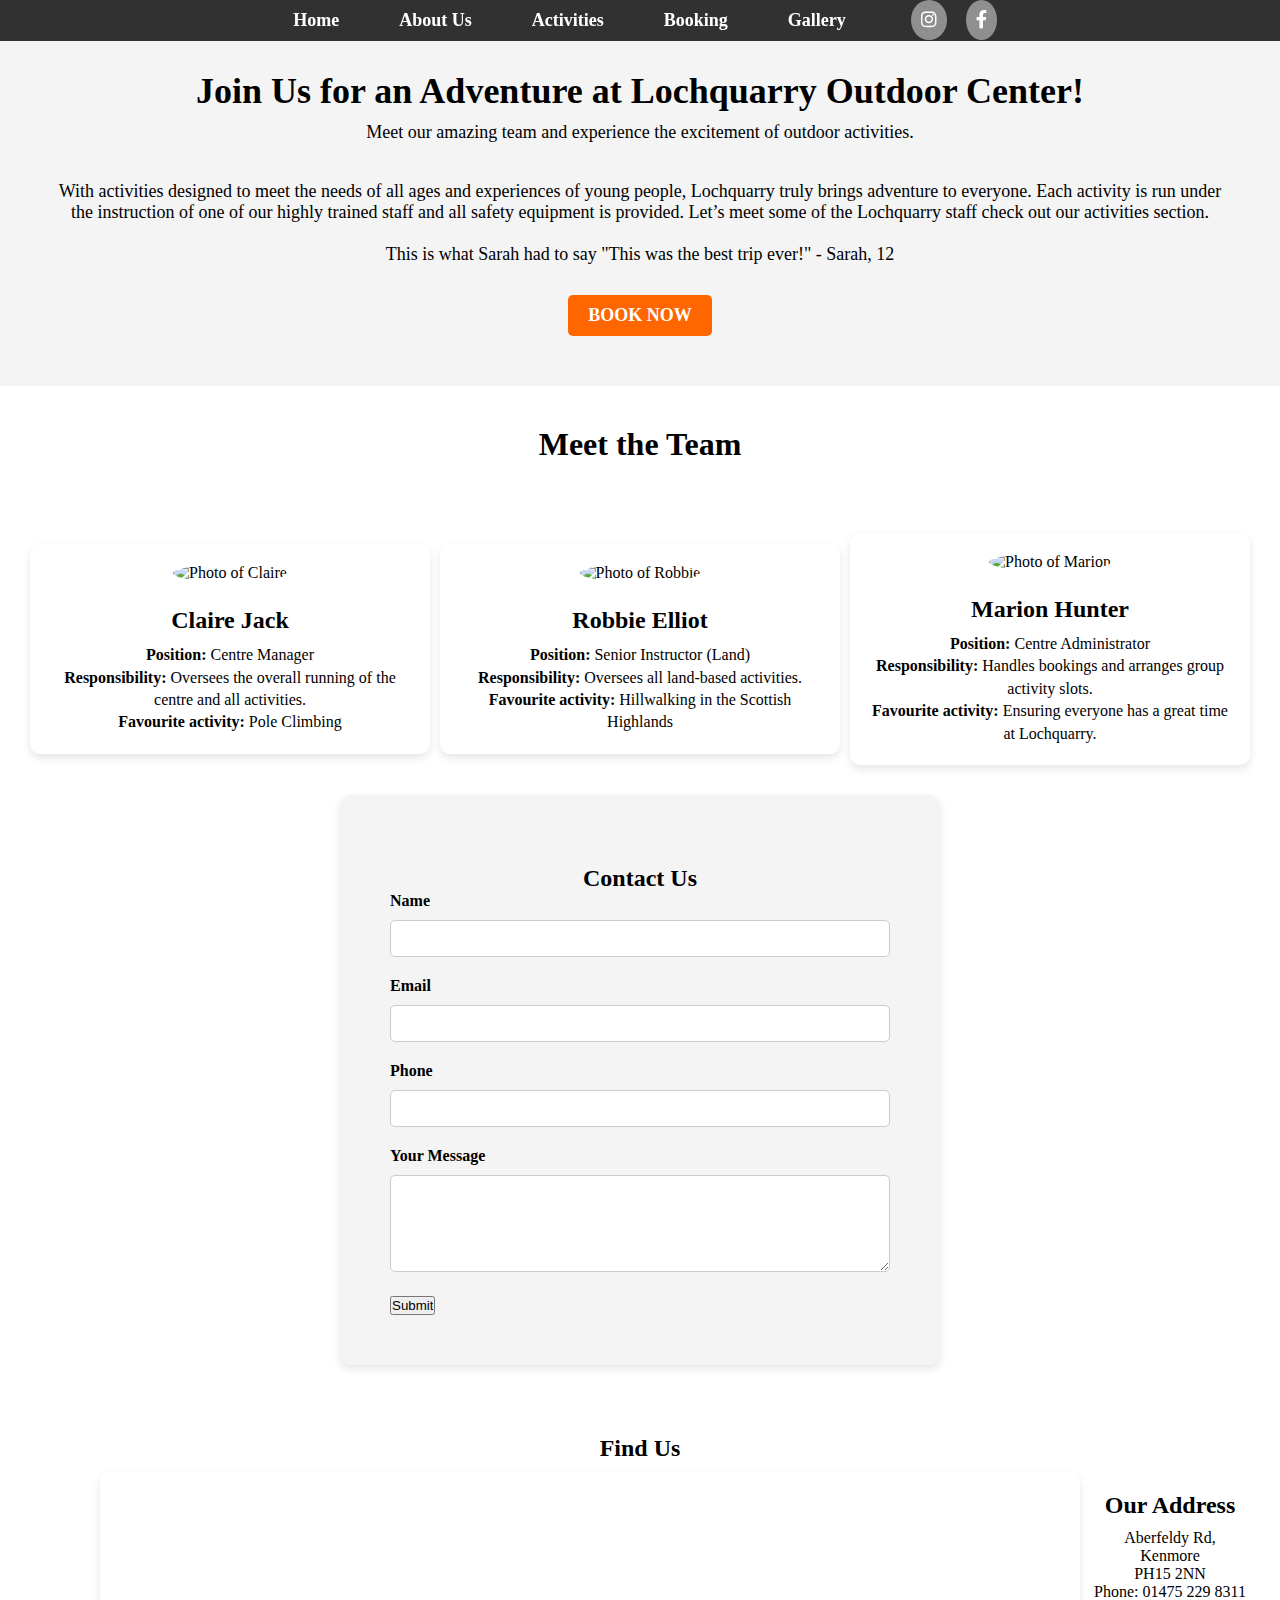
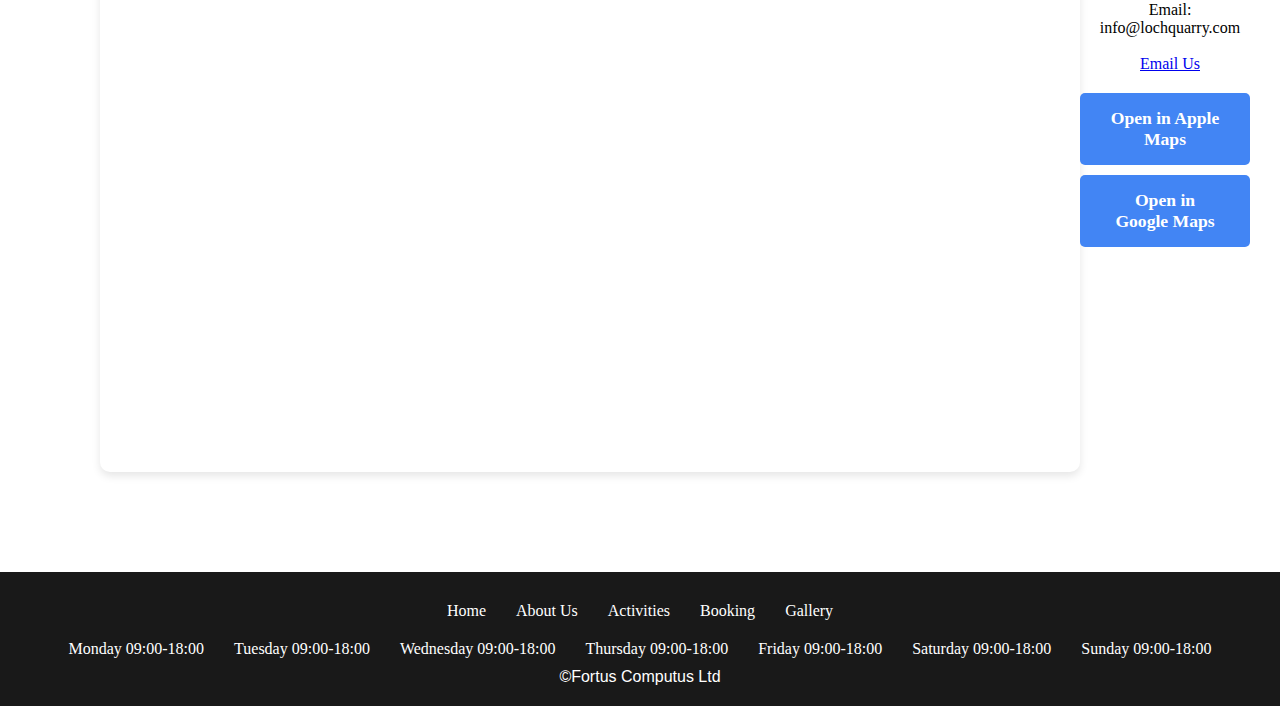
==== about.html @ 39ead4ac "Add files via upload" ====
<!DOCTYPE html>
<html lang="en">
<head>
    <link rel="stylesheet" href="styles.css">
    <meta name="viewport" content="width=device-width, initial-scale=1.0">
    <meta charset="UTF-8">
    <link rel="stylesheet" href="https://cdnjs.cloudflare.com/ajax/libs/font-awesome/6.0.0-beta3/css/all.min.css">
    <title>About Us</title>
</head>
<body>
    <header>
        <nav class="navbar">
            <ul>
                <li><a href="index.html">Home</a></li>
                <li><a href="about.html">About Us</a></li>
                <li><a href="activities.html">Activities</a></li>
                <li><a href="booking.html">Booking</a></li>
                <li><a href="imagesfolder.html">Gallery</a></li>
                <li class="social-icons">
                    <a href="https://instagram.com" target="_blank"><i class="fab fa-instagram"></i></a>
                    <a href="https://facebook.com" target="_blank"><i class="fab fa-facebook-f"></i></a>
                </li>
            </ul>
        </nav>
    </header>
    <section class="top-banner">
        <div class="banner-content">
            <h2>Join Us for an Adventure at Lochquarry Outdoor Center!</h2>
            <p>Meet our amazing team and experience the excitement of outdoor activities.</p>
            <br><p>With activities designed to meet the needs of all ages and experiences of young people, Lochquarry truly brings adventure to everyone.

                Each activity is run under the instruction of one of our highly trained staff and all safety equipment is provided. Let’s meet some of the Lochquarry staff check out our activities section.<br><br> This is what Sarah had to say "This was the best trip ever!" - Sarah, 12</p>
            
            <a href="booking.html" class="cta-button">Book Now</a>
        </div>
    </section>
        <section class="people-list">
            <h1>Meet the Team</h1>
            <div class="team-grid">
                <!-- profile 1 -->
                <div class="person">
                    <img src="assets/claire.jpeg" alt="Photo of Claire" class="image-img">
                    <h3>Claire Jack</h3>
                    <p><strong>Position:</strong> Centre Manager</p>
                    <p><strong>Responsibility:</strong> Oversees the overall running of the centre and all activities.</p>
                    <p><strong>Favourite activity:</strong> Pole Climbing</p>
                </div>
                <!-- profile 2  -->
                <div class="person">
                    <img src="assets/Robbie_Elliot.jpeg" alt="Photo of Robbie" class="image-img">
                    <h3>Robbie Elliot</h3>
                    <p><strong>Position:</strong> Senior Instructor (Land)</p>
                    <p><strong>Responsibility:</strong> Oversees all land-based activities.</p>
                    <p><strong>Favourite activity:</strong> Hillwalking in the Scottish Highlands</p>
                </div>
                <!-- profile 3 -->
                <div class="person">
                    <img src="assets/Marion.jpg" alt="Photo of Marion" class="image-img">
                    <h3>Marion Hunter</h3>
                    <p><strong>Position:</strong> Centre Administrator</p>
                    <p><strong>Responsibility:</strong> Handles bookings and arranges group activity slots.</p>
                    <p><strong>Favourite activity:</strong> Ensuring everyone has a great time at Lochquarry.</p>
                </div>
            </div>
        </section>
        <section class="contact">
            <div class="contact-form">
                <h2>Contact Us</h2>
                <form id="contactForm">
                    <label for="name">Name</label>
                    <input type="text" id="name" required>
                    
                    <label for="email">Email</label>
                    <input type="email" id="email" required>
                    
                    <label for="phone">Phone</label>
                    <input type="tel" id="phone">
                    
                    <label for="message">Your Message</label>
                    <textarea id="message" rows="5"></textarea>
                    
                    <input type="submit" value="Submit" id="submitButton">
                </form>
            </div>
        </section>
        <section class="map-section">
            <h2>Find Us</h2>
            <div class="map-container">
                <iframe
                    src="https://www.google.com/maps/embed?pb=!1m18!1m12!1m3!1d281248.1861100597!2d-4.575788726562483!3d56.583944300000006!2m3!1f0!2f0!3f0!3m2!1i1024!2i768!4f13.1!3m3!1m2!1s0x4888bdf195020db9%3A0x836c589a0c821c60!2sLochquarry%20Outdoor%20Centre!5e0!3m2!1sen!2suk!4v1728082268733!5m2!1sen!2suk"
                    width="980"
                    height="600"
                    style="border:0;"
                    loading="lazy"
                ></iframe>
                <section class="address-container">
                    <div class="address">
                        <h2>Our Address</h2>
                        <P>Aberfeldy Rd,</P> 
                        <p>Kenmore</p> 
                        <p>PH15 2NN</p>
                        <p>Phone: 01475 229 8311</p>
                        <p>Email: info@lochquarry.com <a href="mailto:info@lochquarryoutdoorcentre.com"> <Br></Br>Email Us</a></p>
                        <div class="map-buttons">
                            <a href="https://www.google.com/maps/embed?pb=!1m18!1m12!1m3!1d281248.1861100597!2d-4.575788726562483!3d56.583944300000006!2m3!1f0!2f0!3f0!3m2!1i1024!2i768!4f13.1!3m3!1m2!1s0x4888bdf195020db9%3A0x836c589a0c821c60!2sLochquarry%20Outdoor%20Centre!5e0!3m2!1sen!2suk!4v1728082268733!5m2!1sen!2suk"
                                class="apple-maps-btn" target="_blank">Open in Apple Maps</a>
                                <a href="https://www.google.com/maps/embed?pb=!1m18!1m12!1m3!1d281248.1861100597!2d-4.575788726562483!3d56.583944300000006!2m3!1f0!2f0!3f0!3m2!1i1024!2i768!4f13.1!3m3!1m2!1s0x4888bdf195020db9%3A0x836c589a0c821c60!2sLochquarry%20Outdoor%20Centre!5e0!3m2!1sen!2suk!4v1728082268733!5m2!1sen!2suk"
                                class="google-maps-btn" target="_blank">Open in Google Maps</a>
                        </div>
                    </div>
                </section>
            </div>
        </section>
    
        

    <footer>
        <ul>
            <li><a href="index.html">Home</a></li>
            <li><a href="about.html">About Us</a></li>
            <li><a href="activities.html">Activities</a></li>
            <li><a href="booking.html">Booking</a></li>
            <li><a href="imagesfolder.html">Gallery</a></li>
            
        </ul>
        <div class="opentime">
            <ul>
                <li>Monday 09:00-18:00</li>
                <li>Tuesday 09:00-18:00</li>
                <li>Wednesday 09:00-18:00</li>
                <li>Thursday 09:00-18:00</li>
                <li>Friday 09:00-18:00</li>
                <li>Saturday 09:00-18:00</li>
                <li>Sunday 09:00-18:00</li>
            </ul>
        </div>
        <div class="developer">&copy;Fortus Computus Ltd </div>
    </footer>
<script src="scripts.js"></script>
</body>
</html>
---- styles.css ----
/* Reset */
* {
    margin: 0;
    padding: 0;
    box-sizing: border-box;
}
/* social media  */

.social-icons {
    margin-left: auto; 
    
}

.social-icons a {
    color: white;
    text-decoration: solid;
    font-size: 20px;
    margin-left: 15px;
    background-color: #918e8e; 
    padding: 10px;
    border-radius: 100%; 
    transition: background-color 0.3s ease, color 0.3s ease;
}

.social-icons a:hover {
    background-color: #007bff; 
    color: #fff;
}
/* Galleries Section */
.galleries {
    display: flex;
    justify-content: space-between;
    padding: 20px;
    gap: 20px; 
}

.gallery {
    background-color: #fff;
    border-radius: 12px;
    box-shadow: 0 4px 8px rgba(0, 0, 0, 0.1);
    width: 300px; 
    padding: 15px;
    text-align: center;
    transition: transform 0.3s ease;
}

.gallery:hover {
    transform: scale(1.05);
}


.gallery__image-thumbnail img {
    width: 100%;
    height: 200px; 
    object-fit: cover; 
    border-radius: 12px;
    margin-bottom: 15px;
}


.gallery__thumbnails {
    display: flex;
    justify-content: space-between;
    margin-bottom: 15px;
}

.gallery__thumbnails div {
    width: 80px; 
    height: 80px; 
    border-radius: 8px;
    overflow: hidden;
}

.gallery__thumbnails div img {
    width: 100%;
    height: 100%;
    object-fit: cover; 
    transition: transform 0.3s ease;
}

.gallery__thumbnails div:hover img {
    transform: scale(1.1);
}

/* Gallery Info Styling */
.gallery__info {
    text-align: left;
    display: flex;
    justify-content: space-between;
    align-items: center;
}

.gallery__info p {
    font-size: 16px;
    font-weight: bold;
    margin: 0;
}

.gallery__info small {
    font-size: 12px;
    display: flex;
    align-items: center;
}

.gallery__info small i {
    margin-right: 5px;
    font-size: 14px; 
}



/* Video Container */
.video-container {
    margin-top: 30px;
    text-align: center;
}

.video-container h3 {
    font-size: 24px;
    margin-bottom: 15px;
    
}

.youtube-box {
    display: flex;
    justify-content: center;
    align-items: center;
    padding: 15px;
    background-color: #f4f4f4;
    border-radius: 12px;
    box-shadow: 0 4px 8px rgba(0, 0, 0, 0.1);
    transition: transform 0.3s ease;
}

.youtube-box iframe {
    border-radius: 12px;
    width: 100%;
    max-width: 560px; 
    height: 315px;
}

.youtube-box:hover {
    transform: scale(1.02); 
}

@media (max-width: 768px) {
    .youtube-box iframe {
        width: 100%;
        height: auto; 
    }
}
/* Navbar Styling */
.navbar {
    position: fixed;
    top: 0;
    width: 100%;
    background-color: rgba(0, 0, 0, 0.8);
    padding: 10px 0;
    display: flex;
    justify-content: center;
    z-index: 1000;
    
}

.navbar ul {
    list-style: none;
    display: flex;
}

.navbar ul li {
    margin: 0 20px;
}

.navbar ul li a {
    color: white;
    text-decoration: none;
    font-size: 18px;
    font-weight: bold;
    padding: 10px;
}

.navbar ul li a:hover {
    color: #f4f4f4;
    transition: color 0.3s ease;
}
h1{
    padding-top: 50px;
    text-align: center;
}
h2{
    text-align: center;
    padding-top: 20px;
}
/* Banner Styling */
.banner {
    width: 100%;
    height: 100vh; 
    display: flex;
    justify-content: center;
    align-items: center;
    position: relative;

}

.banner-img {
    width: 100%;
    height: 100%;
    object-fit: cover;
    padding-top: 42px;
}

/* Intro and mission */
.intro-section {
    padding: 80px 20px;
    text-align: center;
    background-color: #f4f4f4;
}

.intro, .mission {
    margin-bottom: 20px;
}

.intro h1,  .mission{
    font-size: 2.5em;
    margin-bottom: 20px;
    text-align: center;
    font-size: 2.5em;
}
.intro p, .mission p {
    font-size: 1.2em;
    line-height: 1.6;
}

.booking-section {
    padding: 50px;
    text-align: center;
    background-color: #f4f4f4;
}

.booking-section h2 {
    font-size: 2.5rem;
    margin-bottom: 30px;
}

/* booking */
.booking-form {
    max-width: 400px;
    margin: 0 auto;
    padding: 20px;
    background-color: white;
    border-radius: 8px;
    box-shadow: 0 4px 8px rgba(0, 0, 0, 0.1);
    display: flex;
    flex-direction: column;
    gap: 20px;
}

.booking-form label {
    font-size: 1.2rem;
    font-weight: bold;
}

.booking-form select, 
.booking-form input {
    width: 100%;
    padding: 10px;
    font-size: 1.1rem;
    border: 1px solid #ccc;
    border-radius: 5px;
}

.booking-form button {
    padding: 15px;
    background-color: #007bff;
    color: white;
    font-size: 1.2rem;
    font-weight: bold;
    border: none;
    border-radius: 5px;
    cursor: pointer;
    transition: background-color 0.3s ease;
}
.terms-accept-button {
    display: inline-block;
    padding: 15px 30px;
    background-color: #28a745;
    color: white;
    font-size: 1.1rem;
    border: none;
    border-radius: 5px;
    cursor: pointer;
    transition: background-color 0.3s ease;
    margin-top: 20px;
}

.terms-accept-button:hover {
    background-color: #218838;
}
/* privicy and terms  need to be update per year date of creation, 06/10/24 */
.terms-section {
    padding: 50px;
    text-align: left;
    max-width: 800px;
    margin: 0 auto;
    font-family: Arial, sans-serif;
    line-height: 1.8;
}

.terms-section h1 {
    text-align: center;
    font-size: 2.5rem;
    margin-bottom: 30px;
}

.terms-section h2 {
    font-size: 2rem;
    margin-bottom: 20px;
    color: #333;
}

.terms-section h3 {
    font-size: 1.5rem;
    margin-bottom: 15px;
    color: #555;
}

.terms-section p {
    font-size: 1.1rem;
    margin-bottom: 20px;
    color: #444;
}
/* Submit Button (disabled styling) */
button[disabled] {
    background-color: #ccc;
    cursor: not-allowed;}

.booking-form button:hover {
    background-color: #0056b3;
}
/* Activities Grid */
.activities-grid {
    display: grid;
    grid-template-columns: repeat(auto-fit, minmax(250px, 1fr)); 
    gap: 30px; 
    padding: 50px;
    background-color: #fff;
    text-align: center;
}

.activity-item {
    position: relative;
    overflow: hidden;
    border-radius: 10px;
    box-shadow: 0 6px 12px rgba(0, 0, 0, 0.1); 
    transition: transform 0.3s ease, box-shadow 0.3s ease; 
}

.activity-item img {
    width: 100%;
    height: 250px;
    object-fit: cover;
    transition: transform 0.3s ease; 
}

.activity-item:hover img {
    transform: scale(1.1); 
}

.activity-info {
    background-color: rgba(0, 0, 0, 0.6); 
    padding: 20px;
    position: absolute;
    bottom: 0;
    left: 0;
    right: 0;
    color: white;
    font-size: 1em;
    transition: background-color 0.3s ease color; 
}

.activity-item:hover .activity-info {
    opacity: 0; 
}

.activity-info h3 {
    font-size: 1.5em;
    margin-bottom: 0px;
    color: #fff;
}

.activity-info p {
    font-size: 1em;
    line-height: 2.7;
}
.activity-item {
    position: relative;
    overflow: hidden;
    border-radius: 8px;
    box-shadow: 0 4px 8px rgba(0, 0, 0, 0.1);
    transition: transform 0.3s ease;
    margin-bottom: 20px;
}

.activity-description {
    opacity: 0;
    visibility: hidden;
    background-color: #f4f4f4;
    padding: 10px;
    margin-top: 0px;
    border-radius: 5px;
    font-size: 1rem;
    line-height: 1.6;
    color: #333;
    box-shadow: 0 2px 4px rgba(0, 0, 0, 0.1);
    transition: opacity 0.3s ease, visibility 0.3s ease; 
}
.test2{
    margin-top: 24px;
    
}

.activity-item:hover .activity-description {
    opacity: 1;
    visibility: visible;
}

/* Media Query for Smaller Screens */
@media screen and (max-width: 768px) {
    .activities-grid {
        grid-template-columns: repeat(auto-fit, minmax(200px, 1fr)); 
        padding: 20px; 
    }

    .activity-item img {
        height: 200px; 
    }
}

/* Testimonials Section */
.testimonials-section {
    background-color: #f4f4f4;
    padding: 50px;
    text-align: center;
    font-family: Arial, Helvetica, sans-serif;
    font-size: medium;
}

.testimonials-grid {
    display: grid;
    grid-template-columns: repeat(auto-fit, minmax(250px, 1fr));
    gap: 20px;
    padding: 20px;
}

.testimonial {
    background-color: white;
    border-radius: 8px;
    padding: 20px;
    box-shadow: 0 4px 8px rgba(0, 0, 0, 0.1);
}

.testimonial p {
    font-size: 2.1em;
    margin-bottom: 10px;
}

.star.filled {
    font-size: 2em;
    color: gold ;
    margin-right: 5px;
}

.test3{
    font-size: 1.2em;
    font-family: Arial, Helvetica, sans-serif;
    color: black;
    text-align: center;
    margin-top: 30px
}

/* Footer */
footer {
    background-color: rgba(0, 0, 0, 0.9);
    color: white;
    text-align: center;
    padding: 20px 0;
}

footer ul {
    list-style: none;
    padding: 10px;
    display: flex;
    justify-content: center;
}

footer ul li {
    margin: 0 15px;
}

footer ul li a {
    color: white;
    text-decoration: none;
}

footer ul li a:hover {
    color: #f4f4f4;
    transition: color 0.3s ease;
}

.logo-img{
position: left;
width: 200px;
height: 200px;
padding-top: 50px;
}
/* team Grid */
.team-grid, h1 {
    margin-top: 10px;
    display: grid;
    grid-template-columns: repeat(auto-fit, minmax(250px, 1fr));
    gap: 10px;
    padding: 30px;
    justify-items: center;
    align-items: center;
}

.person {
    background-color: white;
    padding: 20px;
    border-radius: 10px;
    box-shadow: 0 4px 8px rgba(0, 0, 0, 0.1);
    text-align: center;
    max-width: 100%;

}
ul{
    list-style: none;
    padding: 0;
    margin: 0;
}
.person img {
    width: 100px;
    height: 100px;
    object-fit: cover;
    border-radius: 50%;
    margin-bottom: 15px;
}

.person h3 {
    margin: 10px 0;
    font-size: 1.5em;
}

.person p {
    font-size: 1em;
    line-height: 1.4;
}

/* Contact Form */
.contact-form {
    max-width: 600px;
    margin: 0 auto;
    padding: 50px;
    background-color: #f4f4f4;
    border-radius: 10px;
    box-shadow: 0 4px 8px rgba(0, 0, 0, 0.1);
    
}


.contact-form label {
    display: block;
    margin-bottom: 10px;
    font-weight: bold;
}

.contact-form input[type="text"],
.contact-form input[type="email"],
.contact-form input[type="tel"],
.contact-form textarea {
    width: 100%;
    padding: 10px;
    margin-bottom: 20px;
    border: 1px solid #ccc;
    border-radius: 5px;
}

.contact-form input[type="button"] {
    width: 100%;
    padding: 15px;
    background-color: #007bff;
    color: white;
    border: none;
    border-radius: 5px;
    cursor: pointer;
    font-size: 1.2em;
}

.contact-form input[type="button"]:hover {
    background-color: #0056b3;
}

/* Footer Styles */
footer {
    background-color: trgba(0, 0, 0, 0.9);
    color: white;
    text-align: center;
    padding: 20px;
    margin-top: 50px;
}

footer ul {
    list-style: none;
    padding: 10px;
    display: flex;
    justify-content: center;
}

footer ul li {
    margin: 0 15px;
}

footer ul li a {
    color: white;
    text-decoration: none;
}

footer ul li a:hover {
    color: #f4f4f4;
}

.opentime ul {
    list-style: none;
    padding: 0;
    margin-top: 10px;
    text-align: center;
    color: white;
}
/* map*/
.map-section {
    padding: 50px 20px;
    text-align: center;
}

.map-container {
    display: flex;
    justify-content: left;
    margin-top: 10px;
    padding-left: 80px;
    border-radius: 10px;
}

.map-container iframe {
    border-radius: 10px; 
    box-shadow: 0 4px 8px rgba(0, 0, 0, 0.1); 
}
.map-buttons{
    margin-top: 20px;
}
.map-buttons a {
    display: inline-block;
    padding: 15px 30px;
    margin-right: 10px;
    margin-bottom: 10px;
    text-decoration: none;
    font-size: 1.1rem;
    font-weight: bold;
    color: white;
    border-radius: 5px;
}
.apple-maps-btn {
    background-color: #4285f4; 
}


.google-maps-btn {
    background-color: #4285f4;}

.address-container{
    flex: 1;
    max-width: 300px;

}
.address{
    text-align: center;
    justify-content: right;
}
.address h2{
    padding-bottom: 10px;
}

/* developer info*/
.developer{
    padding-top: 10px;
    text-align: center;
    font-family: Arial, Helvetica, sans-serif;
    font-size: medium;
}
/* CTA'S */
.cta-button {
    display: inline-block;
    
    padding: 5px 20px;
    background-color: #007bff;
    color: white;
    text-transform: uppercase;
    font-size: medium;
    font-weight: bold;
    text-decoration: none;
    border-radius: 20px;
    margin-top: 10px;
    transition: background-color 0.3s ease, transform 0.3s ease;
}

.cta-button:hover {
    background-color: #0056b3;
    transform: scale(1.05); }

.about-team{
    display: flex; 
    justify-content: space-around; 
    align-items: center; 
    padding: 20px;

}
.circle-image {
        width: 150px;
        height: 150px;
        border-radius: 50%;
        object-fit: cover;
        margin: 0 20px; 
        border: 3px solid #007bff;
    }
    @media (max-width: 768px) {
        .about-team {
            flex-direction: column;
            align-items: center;
        }
    
        .circle-image {
            margin-bottom: 20px; 
        }
    }
    /* Cookie Consent Bar Styling */
#cookieConsent {
    display: none; 
    position: fixed;
    bottom: 0;
    width: 100%;
    background-color: rgba(0, 0, 0, 0.9);
    color: white;
    text-align: center;
    padding: 15px;
    z-index: 1000;
    box-shadow: 0 -2px 10px rgba(0, 0, 0, 0.3);
}

.cookie-consent-bar {
    display: flex;
    justify-content: center;
    align-items: center;
    gap: 10px;
}

.cookie-consent-bar p {
    font-size: 16px;
    margin: 0;
    padding-right: 10px;
}

.cookie-consent-bar a {
    color: #f4f4f4;
    text-decoration: underline;
}

.cookie-consent-bar a:hover {
    color: #bbb;
}

.cookie-consent-bar button {
    padding: 10px 20px;
    background-color: #007bff;
    color: white;
    border: none;
    border-radius: 5px;
    font-size: 16px;
    cursor: pointer;
}

.cookie-consent-bar button:hover {
    background-color: #0056b3;
}
#informent {
    display: none; 
    position: fixed;
    bottom: 0;
    width: 100%;
    background-color: rgba(0, 0, 0, 0.9);
    color: white;
    text-align: center;
    padding: 15px;
    z-index: 1000;
    box-shadow: 0 -2px 10px rgba(0, 0, 0, 0.3);
}

.info-bar {
    display: flex;
    justify-content: center;
    align-items: center;
    gap: 10px;
}

.info-bar p {
    font-size: 16px;
    margin: 0;
    padding-right: 10px;
}

.info-bar  a {
    color: #f4f4f4;
    text-decoration: underline;
}

.info-bar a:hover {
    color: #bbb;
}

.info-bar button {
    padding: 10px 20px;
    background-color: #007bff;
    color: white;
    border: none;
    border-radius: 5px;
    font-size: 16px;
    cursor: pointer;
}

.info-bar button:hover {
    background-color: #0056b3;
}
.top-banner {
    padding: 50px ;
    text-align: center;
    color: black;
    background-color: #f4f4f4;

}

.banner-content h2 {
    font-size: 36px;
    margin-bottom: 10px;
}

.banner-content p {
    font-size: 18px;
    margin-bottom: 20px;

}
/* cta top banner */
.cta-button {
    background-color: #ff6600;
    color: white;
    padding: 10px 20px;
    text-decoration: none;
    font-size: 18px;
    border-radius: 5px;
    transition: background-color 0.3s ease;
}

.cta-button:hover {
    background-color: #cc5200;
}
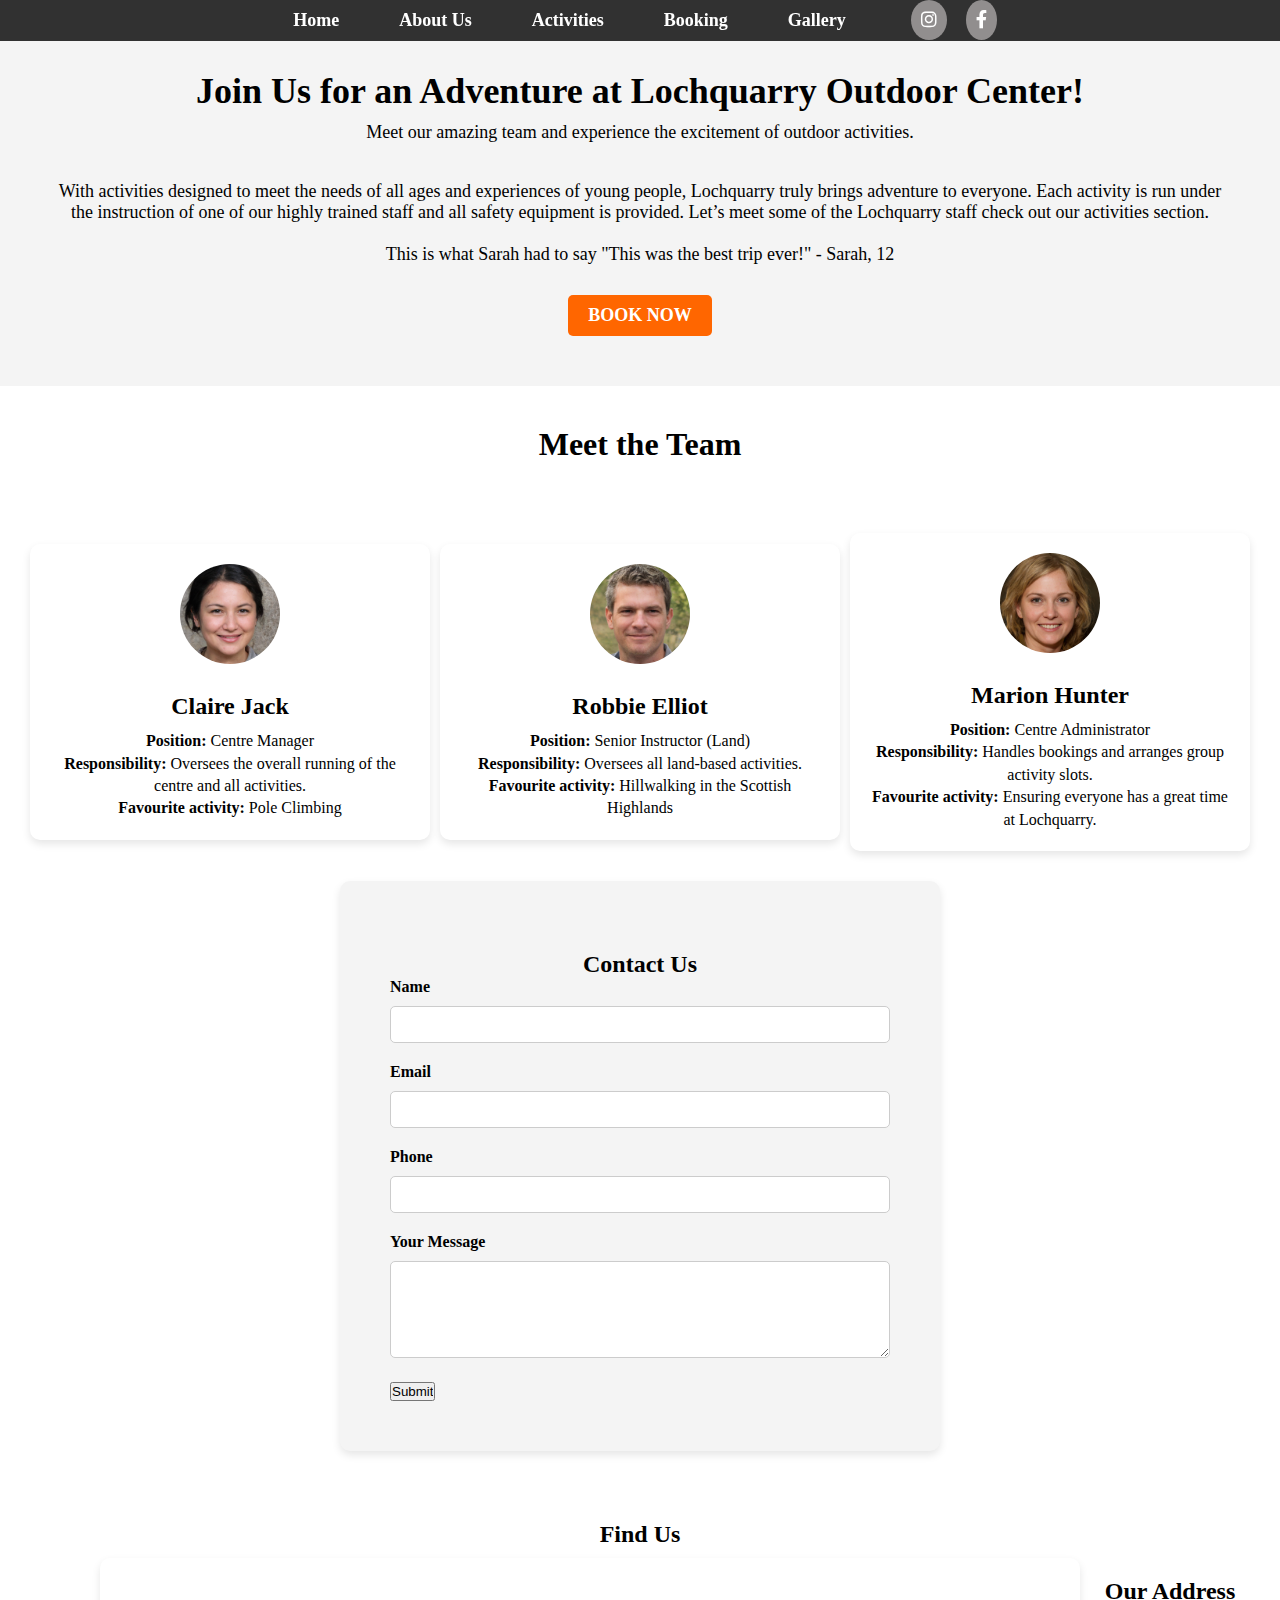
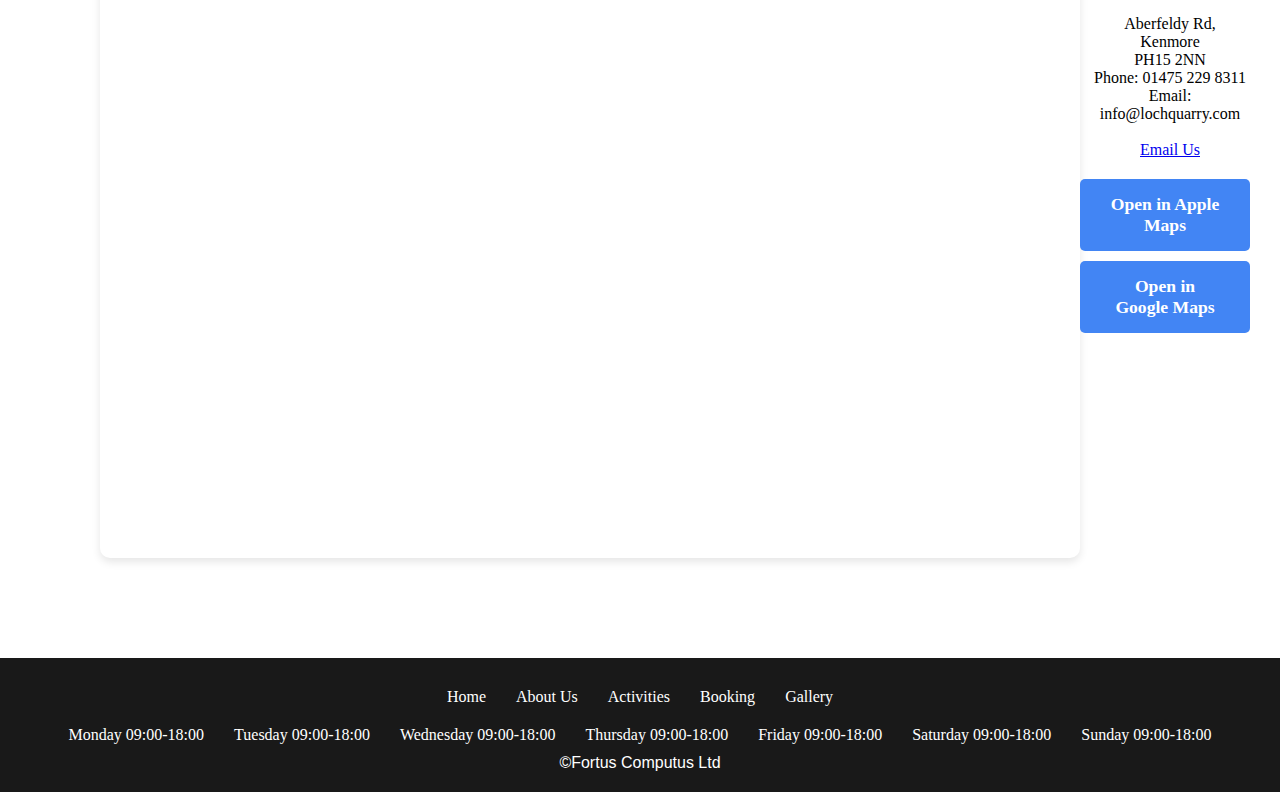
==== commit 2c66f3e8: "Update about.html" ====
--- a/about.html
+++ b/about.html
@@ -39,7 +39,7 @@
             <div class="team-grid">
                 <!-- profile 1 -->
                 <div class="person">
-                    <img src="assets/claire.jpeg" alt="Photo of Claire" class="image-img">
+                    <img src="claire.jpeg" alt="Photo of Claire" class="image-img">
                     <h3>Claire Jack</h3>
                     <p><strong>Position:</strong> Centre Manager</p>
                     <p><strong>Responsibility:</strong> Oversees the overall running of the centre and all activities.</p>
@@ -47,7 +47,7 @@
                 </div>
                 <!-- profile 2  -->
                 <div class="person">
-                    <img src="assets/Robbie_Elliot.jpeg" alt="Photo of Robbie" class="image-img">
+                    <img src="Robbie_Elliot.jpeg" alt="Photo of Robbie" class="image-img">
                     <h3>Robbie Elliot</h3>
                     <p><strong>Position:</strong> Senior Instructor (Land)</p>
                     <p><strong>Responsibility:</strong> Oversees all land-based activities.</p>
@@ -55,7 +55,7 @@
                 </div>
                 <!-- profile 3 -->
                 <div class="person">
-                    <img src="assets/Marion.jpg" alt="Photo of Marion" class="image-img">
+                    <img src="Marion.jpg" alt="Photo of Marion" class="image-img">
                     <h3>Marion Hunter</h3>
                     <p><strong>Position:</strong> Centre Administrator</p>
                     <p><strong>Responsibility:</strong> Handles bookings and arranges group activity slots.</p>
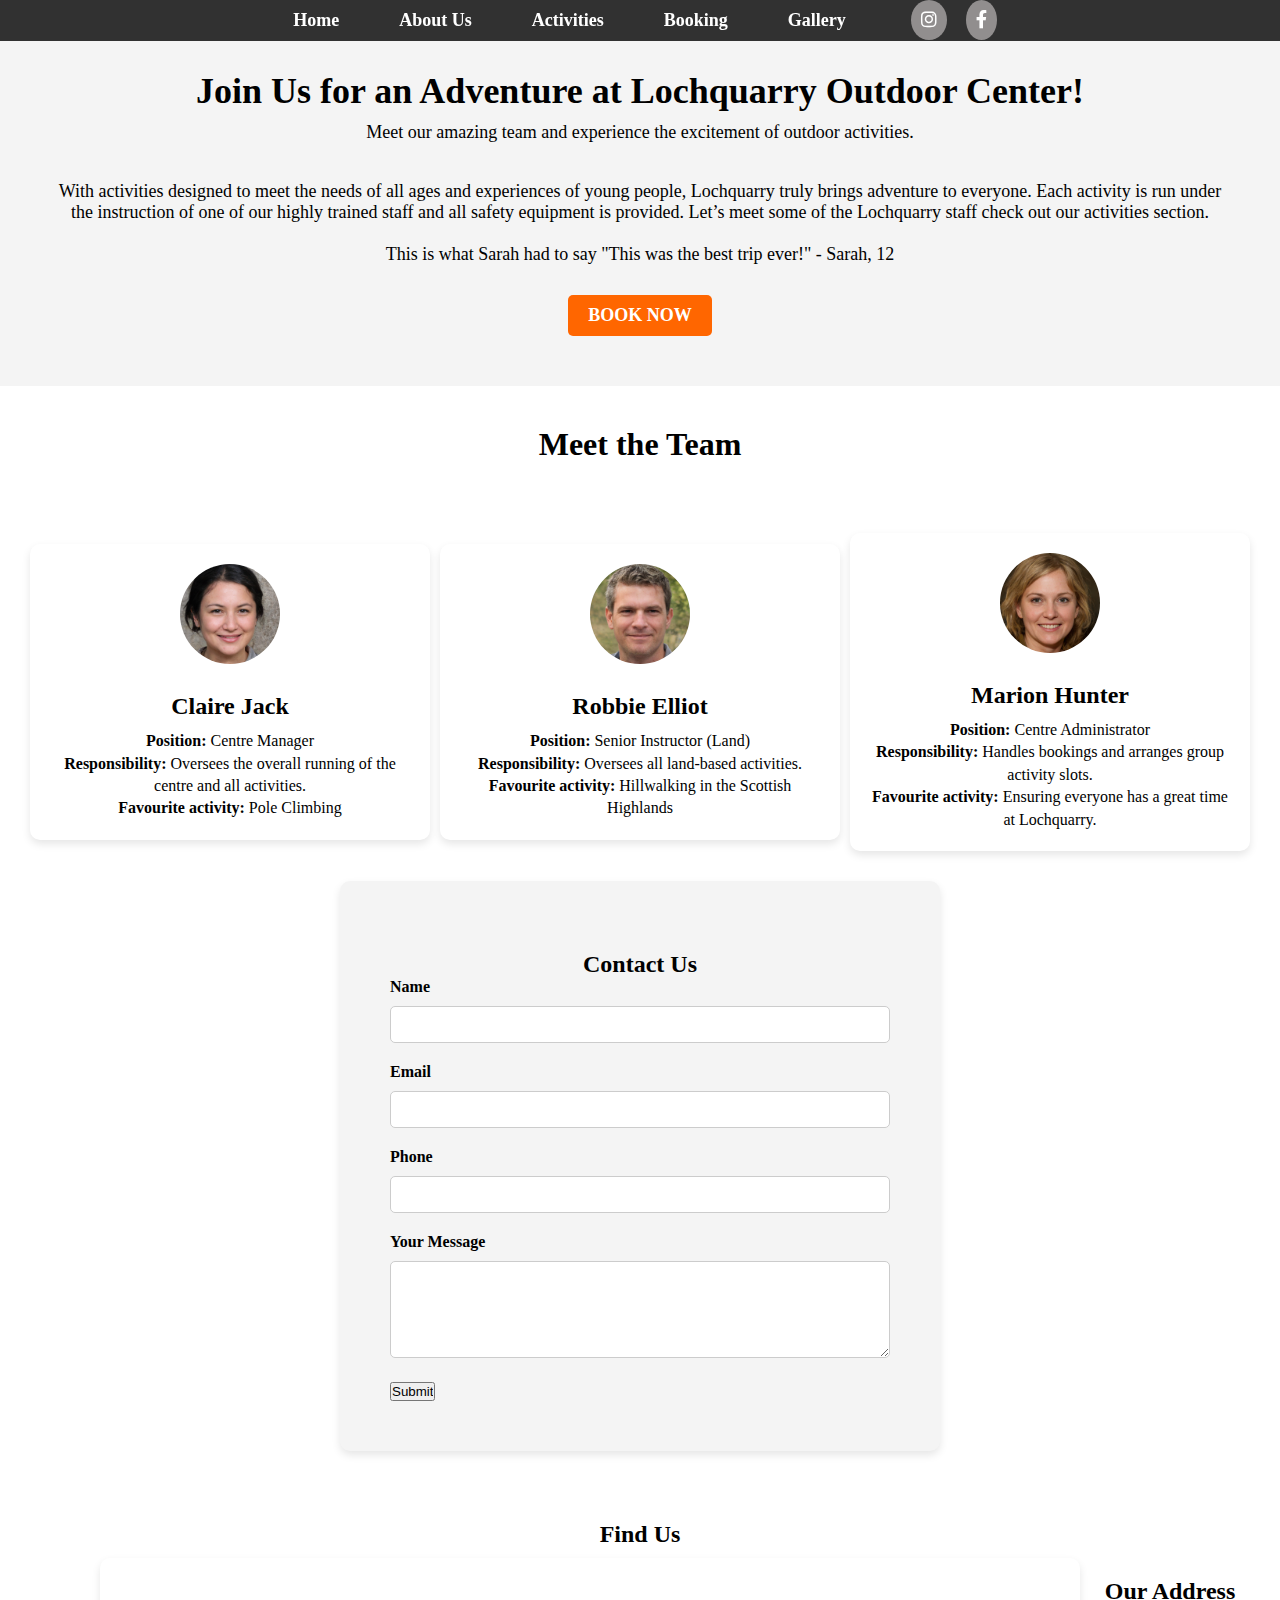
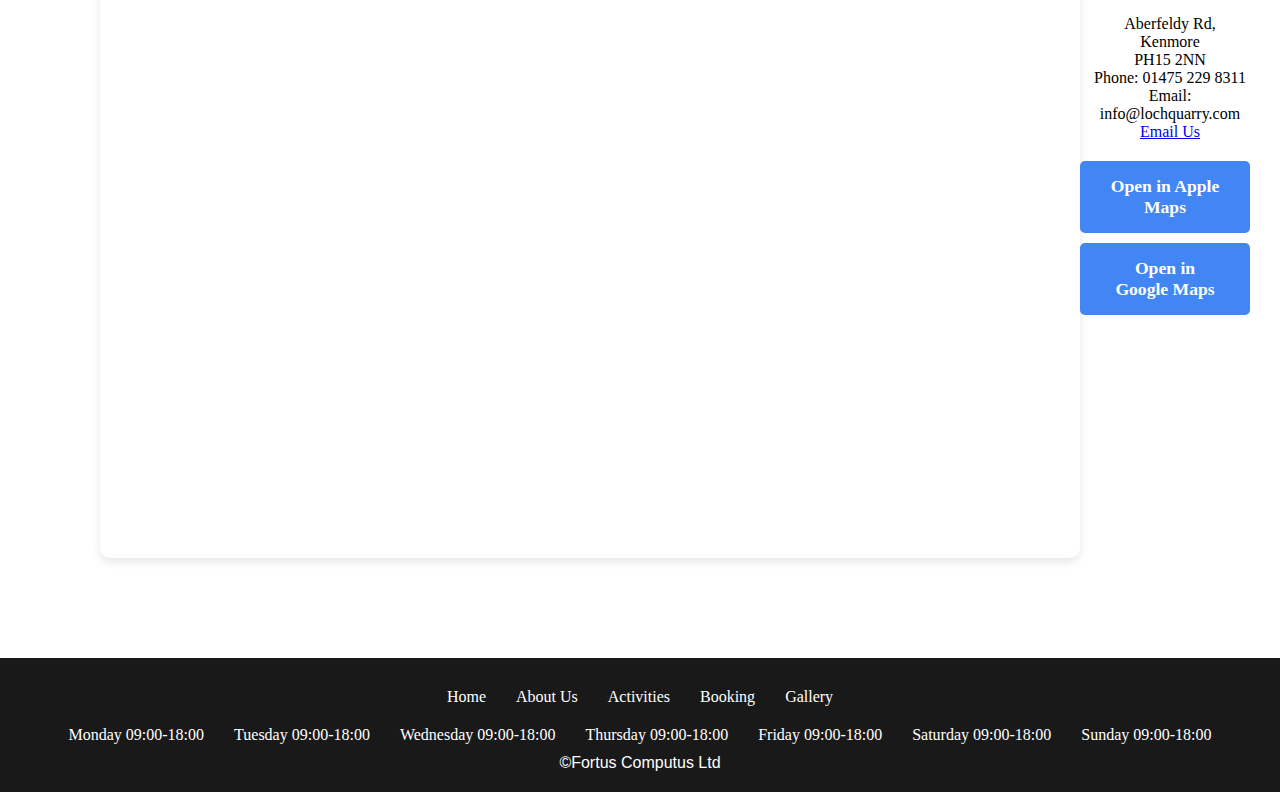
==== commit 3de727d4: "Update about.html" ====
--- a/about.html
+++ b/about.html
@@ -100,7 +100,7 @@
                         <p>Kenmore</p> 
                         <p>PH15 2NN</p>
                         <p>Phone: 01475 229 8311</p>
-                        <p>Email: info@lochquarry.com <a href="mailto:info@lochquarryoutdoorcentre.com"> <Br></Br>Email Us</a></p>
+                        <p>Email: info@lochquarry.com <a href="mailto:info@lochquarryoutdoorcentre.com"> <Br>Email Us</a></p>
                         <div class="map-buttons">
                             <a href="https://www.google.com/maps/embed?pb=!1m18!1m12!1m3!1d281248.1861100597!2d-4.575788726562483!3d56.583944300000006!2m3!1f0!2f0!3f0!3m2!1i1024!2i768!4f13.1!3m3!1m2!1s0x4888bdf195020db9%3A0x836c589a0c821c60!2sLochquarry%20Outdoor%20Centre!5e0!3m2!1sen!2suk!4v1728082268733!5m2!1sen!2suk"
                                 class="apple-maps-btn" target="_blank">Open in Apple Maps</a>
